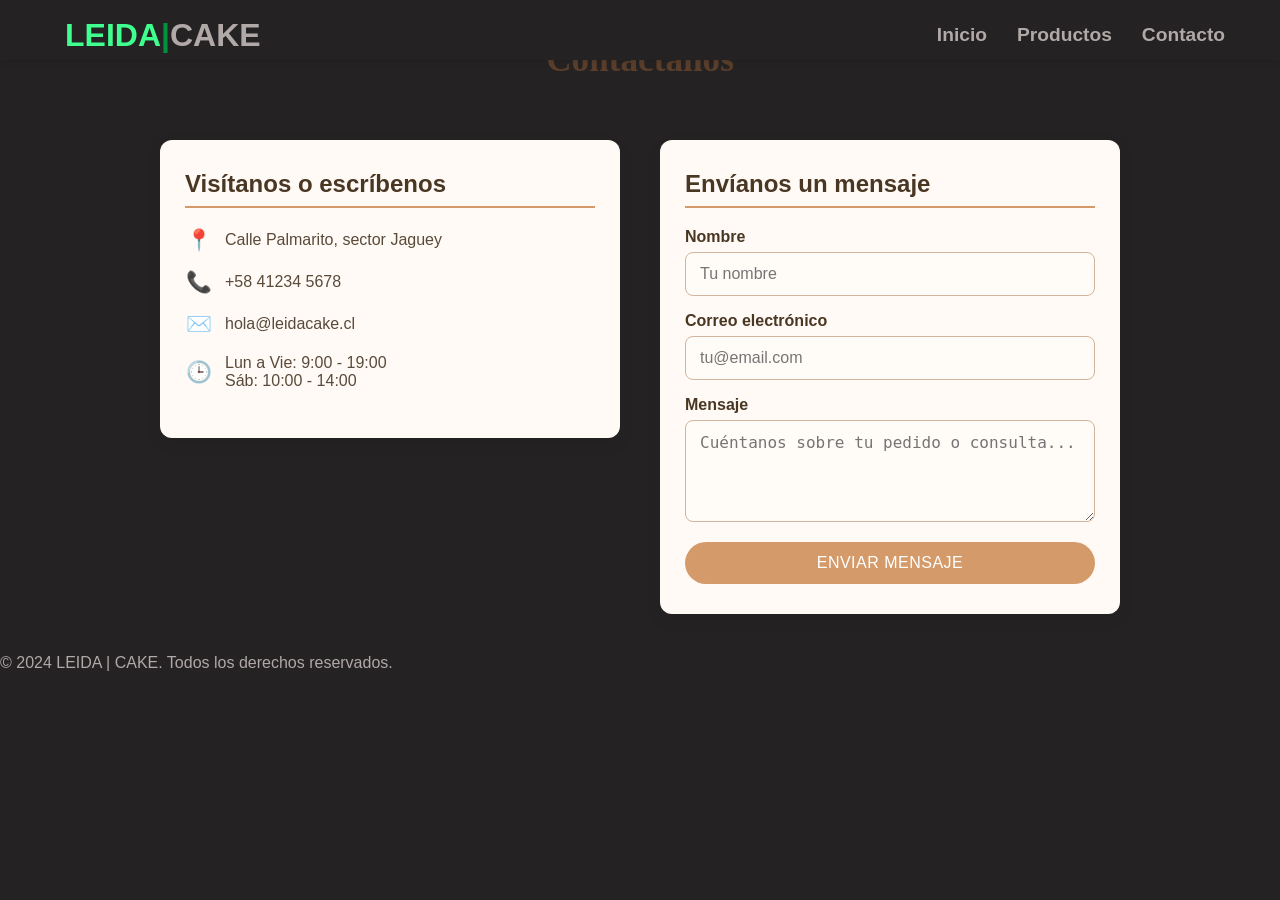
==== Contacto.html @ 2d8d4b7c "Add Contact page with form and styles" ====
<!DOCTYPE html> <html lang="es">   <head>     <meta charset="UTF-8" />     <meta name="viewport" content="width=device-width, initial-scale=1.0" />     <title>Contacto - LEIDA|CAKE</title>      <!-- Tus estilos originales (no se modifican) -->     <link rel="stylesheet" href="style.css" />      <!-- Estilos NUEVOS exclusivos de la página de contacto -->     <style>       .contacto {         max-width: 1000px;         margin: 40px auto;         padding: 0 20px;         display: grid;         grid-template-columns: 1fr 1fr;         gap: 40px;         align-items: start;       }        .contacto .titulo-seccion {         grid-column: 1 / -1;         text-align: center;         font-size: 2.2rem;         color: #5a3e2b;         margin-bottom: 20px;         font-family: 'Georgia', serif;       }        /* Información de contacto (izquierda) */       .info-contacto {         background: #fffaf5;         padding: 30px 25px;         border-radius: 12px;         box-shadow: 0 6px 18px rgba(0, 0, 0, 0.06);       }        .info-contacto h3 {         font-size: 1.5rem;         color: #4a3723;         margin-bottom: 20px;         border-bottom: 2px solid #d49a6a;         padding-bottom: 8px;       }        .dato {         display: flex;         align-items: center;         gap: 12px;         margin-bottom: 18px;         color: #5a4a3a;         font-size: 1rem;       }        .dato .icono {         font-size: 1.3rem;         min-width: 28px;         text-align: center;       }        /* Formulario (derecha) */       .formulario-contacto {         background: #fffaf5;         padding: 30px 25px;         border-radius: 12px;         box-shadow: 0 6px 18px rgba(0, 0, 0, 0.06);       }        .formulario-contacto h3 {         font-size: 1.5rem;         color: #4a3723;         margin-bottom: 20px;         border-bottom: 2px solid #d49a6a;         padding-bottom: 8px;       }        .form-grupo {         margin-bottom: 16px;       }        .form-grupo label {         display: block;         margin-bottom: 6px;         color: #4a3723;         font-weight: bold;       }        .form-grupo input,       .form-grupo textarea {         width: 100%;         padding: 12px 14px;         border: 1px solid #d2b49c;         border-radius: 8px;         font-size: 1rem;         background: #fffbf7;         transition: border 0.3s;         box-sizing: border-box;       }        .form-grupo input:focus,       .form-grupo textarea:focus {         outline: none;         border-color: #b87c4b;       }        .btn-enviar {         background: #d49a6a;         color: white;         border: none;         padding: 12px 28px;         border-radius: 25px;         font-size: 1rem;         cursor: pointer;         text-transform: uppercase;         letter-spacing: 0.5px;         transition: background 0.3s;         width: 100%;       }        .btn-enviar:hover {         background: #b87c4b;       }        .mensaje-exito {         color: #2e7d32;         background: #e8f5e9;         padding: 10px;         border-radius: 8px;         margin-bottom: 15px;         display: none;       }        /* Responsive */       @media (max-width: 700px) {         .contacto {           grid-template-columns: 1fr;           gap: 25px;         }         .contacto .titulo-seccion {           font-size: 1.8rem;         }       }     </style>   </head>    <body>     <!-- Menu de navegacion (EXACTAMENTE IGUAL a tu código original) -->     <header>       <nav class="menu">         <div class="container-menu">           <h1 class="titulo">LEIDA<span><span class="barra">|</span>CAKE</span></h1>           <button class="menu-toggle" id="mobile-menu">             <span class="bar">=</span>           </button>           <ul class="menu-list">             <li><a href="index.html">Inicio</a></li>             <li><a href="productos.html">Productos</a></li>             <li><a href="contacto.html">Contacto</a></li>           </ul>         </div>       </nav>     </header>      <!-- Sección de contacto -->     <main>       <section class="contacto">         <h2 class="titulo-seccion">Contáctanos</h2>          <!-- Bloque de información -->         <div class="info-contacto">           <h3>Visítanos o escríbenos</h3>           <div class="dato">             <span class="icono">📍</span>             <span>Calle Palmarito, sector Jaguey</span>           </div>           <div class="dato">             <span class="icono">📞</span>             <span>+58 41234 5678</span>           </div>           <div class="dato">             <span class="icono">✉️</span>             <span>hola@leidacake.cl</span>           </div>           <div class="dato">             <span class="icono">🕒</span>             <span>Lun a Vie: 9:00 - 19:00<br />Sáb: 10:00 - 14:00</span>           </div>         </div>          <!-- Formulario de contacto -->         <div class="formulario-contacto">           <h3>Envíanos un mensaje</h3>           <div id="mensaje-exito" class="mensaje-exito">             ¡Gracias! Tu mensaje ha sido enviado con éxito.           </div>           <form id="form-contacto">             <div class="form-grupo">               <label for="nombre">Nombre</label>               <input type="text" id="nombre" name="nombre" placeholder="Tu nombre" required />             </div>             <div class="form-grupo">               <label for="email">Correo electrónico</label>               <input type="email" id="email" name="email" placeholder="tu@email.com" required />             </div>             <div class="form-grupo">               <label for="mensaje">Mensaje</label>               <textarea id="mensaje" name="mensaje" rows="4" placeholder="Cuéntanos sobre tu pedido o consulta..." required></textarea>             </div>             <button type="submit" class="btn-enviar">Enviar mensaje</button>           </form>         </div>       </section>     </main>      <!-- Footer (EXACTAMENTE IGUAL) -->     <footer>       <p>&copy; 2024 LEIDA | CAKE. Todos los derechos reservados.</p>     </footer>      <!-- Script para el menú hamburguesa (no se modifica) -->     <script src="script.js"></script>      <!-- Pequeño script exclusivo para el formulario de contacto (simulación) -->     <script>       const formulario = document.getElementById('form-contacto');       const mensajeExito = document.getElementById('mensaje-exito');        formulario.addEventListener('submit', function(event) {         event.preventDefault(); // Evita el envío real         // Muestra el mensaje de éxito y limpia el formulario         mensajeExito.style.display = 'block';         formulario.reset();         // Opcional: ocultar el mensaje después de unos segundos         setTimeout(() => {           mensajeExito.style.display = 'none';         }, 4000);       });     </script>   </> </>
---- style.css ----
* {
  margin: 0;
  padding: 0;
  box-sizing: border-box;
}
/* Estilos para el cuerpo del documento */
body {
  background: var(--primary);
  font-family: "Poppins", sans-serif;
  color: var(--secondary);
}
/* Colores de las variables */
:root {
  --primary: #242222;
  --secondary: #b1a8a8;
  --accent: #3fff8f;
  --accent2: #02923e;
  --secondary2: #e0dcdc;
  --secondary3: #c9c0c0;
}
/* estilo para titulo*/
.titulo {
  font-size: 2rem;
  margin: 20px;
  color: var(--accent);
  padding: 5px;
  align-items: center;
}
.titulo span {
  color: var(--secondary);
}
.titulo span .barra {
  color: var(--accent2);
}
/* Estilos para el menú */
header {
  position: fixed;
  top: 0;
  width: 100%;
  background: var(--primary);
  padding: 10px;
  box-shadow: 0 2px 5px rgba(0, 0, 0, 0.1);
  z-index: 1000;
  height: 60px;
}
/* Estilos para el contenedor del menú */
.container-menu {
  display: flex;
  justify-content: space-between;
  align-items: center;
  max-width: 1200px;
  margin: 0 auto;
  height: 50px;
  position: relative;
}
/* Estilos para la lista del menú */
.menu-list {
  list-style: none;
  display: flex;
  padding: 10px;
  gap: 20px;
}
.menu-list li {
  position: relative;
  align-items: center;
  display: flex;
}
.menu-list li:hover {
  border-bottom: 2px solid var(--accent);
}

/* Estilos para los enlaces del menú */
.menu-list li a {
  text-decoration: none;
  color: var(--secondary);
  font-size: 1.2rem;
  padding: 5px;
  transition: color 0.5s;
  font-weight: bold;
}
.menu-list li a:hover {
  color: var(--accent);
}
/* Estilos para el menu toggle */
.menu-toggle {
  border: none;
  background: none;
  color: var(--secondary);
  flex-direction: column;
  cursor: pointer;
  font-size: 3rem;
  position: absolute;
  right: 25px;
  display: none;
}
/* Estilos para el submenú responsivo 768px */
@media (max-width: 768px) {
  .menu-toggle {
    display: block;
  }
  .menu-list {
    flex-direction: column;
    width: 100%;
    text-align: center;
    z-index: 999;
    display: none;
  }
  .menu-list li {
    width: 100%;
    align-items: center;
    justify-content: center;

    left: 0;
    transition: border-bottom 1s ease;
  }

  .titulo {
    font-size: 1.8rem;
  }
  .menu-list li a {
    display: block;
    width: 100%;
    padding: 10px;
    font-size: 1.1rem;
  }
}
/* Estilos para el submenú responsivo 480px */
@media (max-width: 480px) {
  .menu-toggle {
    font-size: 2.5rem;
    right: 15px;
  }
  .titulo {
    font-size: 1.5rem;
  }
  .menu-list li a {
    font-size: 1rem;
  }
  .menu-list {
    gap: 10px;
  }
}
/* Estilos para el menú activo en dispositivos móviles */
.menu.active {
  .menu-list {
    display: block;
    flex-direction: column;
    align-items: center;
    gap: 10px;
    position: absolute;
    top: 60px;
    left: 0;
    width: 100%;
    background: var(--primary);
    padding: 20px 0;
    z-index: 999;
    box-shadow: 0 2px 5px rgba(0, 0, 0, 0.1);
  }
}
.hero {
  display: flex;
  flex-direction: column;
  align-items: center;
  justify-content: center;
  height: 100px;
  text-align: center;
  background: var(--primary);
  width: 100%;
  position: relative;
  top: 80px;
}
h2 .barra{
  color: var(--accent2);
}
h2 {
  color: var(--accent);
  font-size: 2rem;
  margin-bottom: 10px;
}
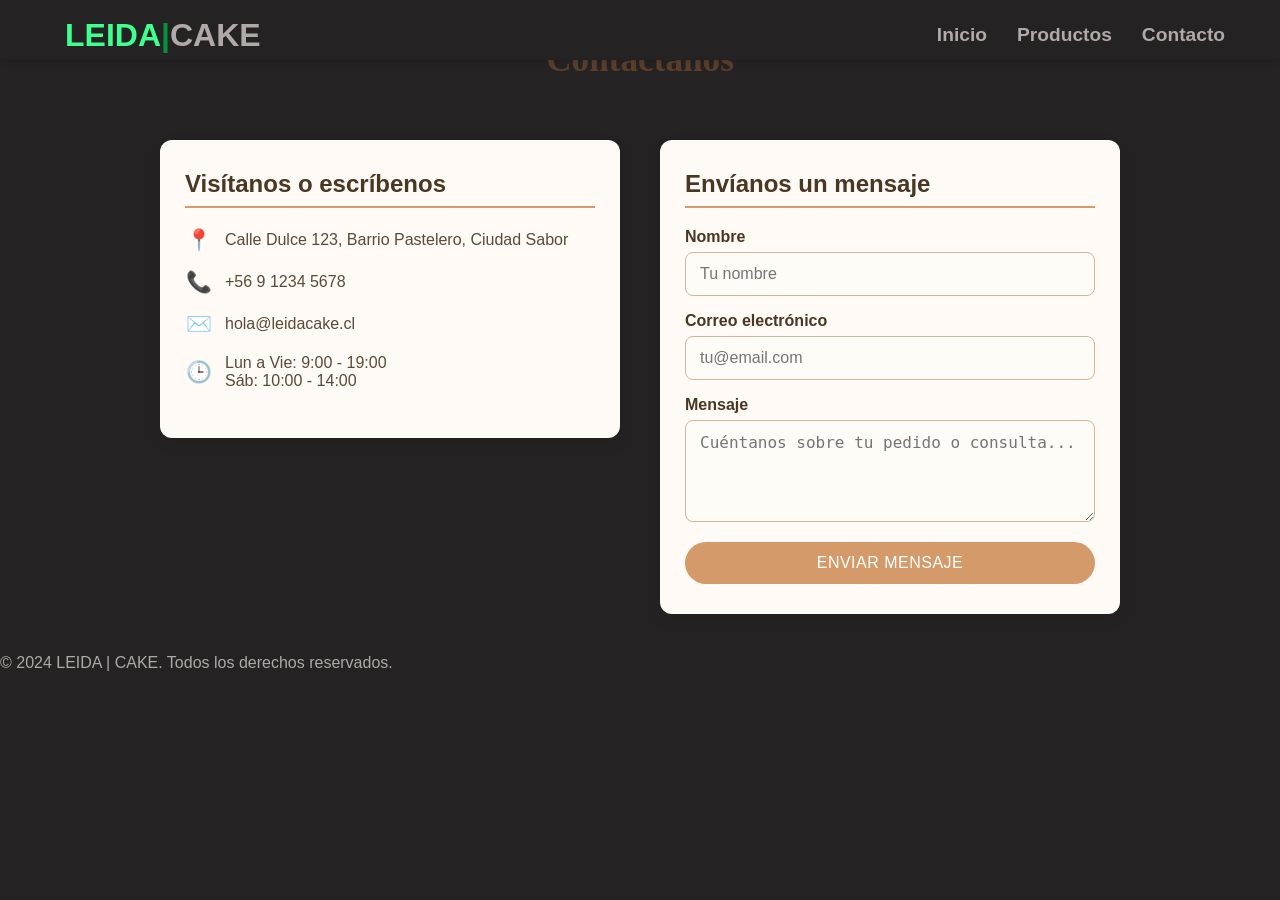
==== commit 0e65d264: "Actualizar Contacto.html" ====
--- a/Contacto.html
+++ b/Contacto.html
@@ -1 +1,242 @@
-<!DOCTYPE html> <html lang="es">   <head>     <meta charset="UTF-8" />     <meta name="viewport" content="width=device-width, initial-scale=1.0" />     <title>Contacto - LEIDA|CAKE</title>      <!-- Tus estilos originales (no se modifican) -->     <link rel="stylesheet" href="style.css" />      <!-- Estilos NUEVOS exclusivos de la página de contacto -->     <style>       .contacto {         max-width: 1000px;         margin: 40px auto;         padding: 0 20px;         display: grid;         grid-template-columns: 1fr 1fr;         gap: 40px;         align-items: start;       }        .contacto .titulo-seccion {         grid-column: 1 / -1;         text-align: center;         font-size: 2.2rem;         color: #5a3e2b;         margin-bottom: 20px;         font-family: 'Georgia', serif;       }        /* Información de contacto (izquierda) */       .info-contacto {         background: #fffaf5;         padding: 30px 25px;         border-radius: 12px;         box-shadow: 0 6px 18px rgba(0, 0, 0, 0.06);       }        .info-contacto h3 {         font-size: 1.5rem;         color: #4a3723;         margin-bottom: 20px;         border-bottom: 2px solid #d49a6a;         padding-bottom: 8px;       }        .dato {         display: flex;         align-items: center;         gap: 12px;         margin-bottom: 18px;         color: #5a4a3a;         font-size: 1rem;       }        .dato .icono {         font-size: 1.3rem;         min-width: 28px;         text-align: center;       }        /* Formulario (derecha) */       .formulario-contacto {         background: #fffaf5;         padding: 30px 25px;         border-radius: 12px;         box-shadow: 0 6px 18px rgba(0, 0, 0, 0.06);       }        .formulario-contacto h3 {         font-size: 1.5rem;         color: #4a3723;         margin-bottom: 20px;         border-bottom: 2px solid #d49a6a;         padding-bottom: 8px;       }        .form-grupo {         margin-bottom: 16px;       }        .form-grupo label {         display: block;         margin-bottom: 6px;         color: #4a3723;         font-weight: bold;       }        .form-grupo input,       .form-grupo textarea {         width: 100%;         padding: 12px 14px;         border: 1px solid #d2b49c;         border-radius: 8px;         font-size: 1rem;         background: #fffbf7;         transition: border 0.3s;         box-sizing: border-box;       }        .form-grupo input:focus,       .form-grupo textarea:focus {         outline: none;         border-color: #b87c4b;       }        .btn-enviar {         background: #d49a6a;         color: white;         border: none;         padding: 12px 28px;         border-radius: 25px;         font-size: 1rem;         cursor: pointer;         text-transform: uppercase;         letter-spacing: 0.5px;         transition: background 0.3s;         width: 100%;       }        .btn-enviar:hover {         background: #b87c4b;       }        .mensaje-exito {         color: #2e7d32;         background: #e8f5e9;         padding: 10px;         border-radius: 8px;         margin-bottom: 15px;         display: none;       }        /* Responsive */       @media (max-width: 700px) {         .contacto {           grid-template-columns: 1fr;           gap: 25px;         }         .contacto .titulo-seccion {           font-size: 1.8rem;         }       }     </style>   </head>    <body>     <!-- Menu de navegacion (EXACTAMENTE IGUAL a tu código original) -->     <header>       <nav class="menu">         <div class="container-menu">           <h1 class="titulo">LEIDA<span><span class="barra">|</span>CAKE</span></h1>           <button class="menu-toggle" id="mobile-menu">             <span class="bar">=</span>           </button>           <ul class="menu-list">             <li><a href="index.html">Inicio</a></li>             <li><a href="productos.html">Productos</a></li>             <li><a href="contacto.html">Contacto</a></li>           </ul>         </div>       </nav>     </header>      <!-- Sección de contacto -->     <main>       <section class="contacto">         <h2 class="titulo-seccion">Contáctanos</h2>          <!-- Bloque de información -->         <div class="info-contacto">           <h3>Visítanos o escríbenos</h3>           <div class="dato">             <span class="icono">📍</span>             <span>Calle Palmarito, sector Jaguey</span>           </div>           <div class="dato">             <span class="icono">📞</span>             <span>+58 41234 5678</span>           </div>           <div class="dato">             <span class="icono">✉️</span>             <span>hola@leidacake.cl</span>           </div>           <div class="dato">             <span class="icono">🕒</span>             <span>Lun a Vie: 9:00 - 19:00<br />Sáb: 10:00 - 14:00</span>           </div>         </div>          <!-- Formulario de contacto -->         <div class="formulario-contacto">           <h3>Envíanos un mensaje</h3>           <div id="mensaje-exito" class="mensaje-exito">             ¡Gracias! Tu mensaje ha sido enviado con éxito.           </div>           <form id="form-contacto">             <div class="form-grupo">               <label for="nombre">Nombre</label>               <input type="text" id="nombre" name="nombre" placeholder="Tu nombre" required />             </div>             <div class="form-grupo">               <label for="email">Correo electrónico</label>               <input type="email" id="email" name="email" placeholder="tu@email.com" required />             </div>             <div class="form-grupo">               <label for="mensaje">Mensaje</label>               <textarea id="mensaje" name="mensaje" rows="4" placeholder="Cuéntanos sobre tu pedido o consulta..." required></textarea>             </div>             <button type="submit" class="btn-enviar">Enviar mensaje</button>           </form>         </div>       </section>     </main>      <!-- Footer (EXACTAMENTE IGUAL) -->     <footer>       <p>&copy; 2024 LEIDA | CAKE. Todos los derechos reservados.</p>     </footer>      <!-- Script para el menú hamburguesa (no se modifica) -->     <script src="script.js"></script>      <!-- Pequeño script exclusivo para el formulario de contacto (simulación) -->     <script>       const formulario = document.getElementById('form-contacto');       const mensajeExito = document.getElementById('mensaje-exito');        formulario.addEventListener('submit', function(event) {         event.preventDefault(); // Evita el envío real         // Muestra el mensaje de éxito y limpia el formulario         mensajeExito.style.display = 'block';         formulario.reset();         // Opcional: ocultar el mensaje después de unos segundos         setTimeout(() => {           mensajeExito.style.display = 'none';         }, 4000);       });     </script>   </> </>
+<!DOCTYPE html>
+<html lang="es">
+  <head>
+    <meta charset="UTF-8" />
+    <meta name="viewport" content="width=device-width, initial-scale=1.0" />
+    <title>Contacto - LEIDA|CAKE</title>
+
+    <!-- Tus estilos originales (no se modifican) -->
+    <link rel="stylesheet" href="style.css" />
+
+    <!-- Estilos NUEVOS exclusivos de la página de contacto -->
+    <style>
+      .contacto {
+        max-width: 1000px;
+        margin: 40px auto;
+        padding: 0 20px;
+        display: grid;
+        grid-template-columns: 1fr 1fr;
+        gap: 40px;
+        align-items: start;
+      }
+
+      .contacto .titulo-seccion {
+        grid-column: 1 / -1;
+        text-align: center;
+        font-size: 2.2rem;
+        color: #5a3e2b;
+        margin-bottom: 20px;
+        font-family: 'Georgia', serif;
+      }
+
+      /* Información de contacto (izquierda) */
+      .info-contacto {
+        background: #fffaf5;
+        padding: 30px 25px;
+        border-radius: 12px;
+        box-shadow: 0 6px 18px rgba(0, 0, 0, 0.06);
+      }
+
+      .info-contacto h3 {
+        font-size: 1.5rem;
+        color: #4a3723;
+        margin-bottom: 20px;
+        border-bottom: 2px solid #d49a6a;
+        padding-bottom: 8px;
+      }
+
+      .dato {
+        display: flex;
+        align-items: center;
+        gap: 12px;
+        margin-bottom: 18px;
+        color: #5a4a3a;
+        font-size: 1rem;
+      }
+
+      .dato .icono {
+        font-size: 1.3rem;
+        min-width: 28px;
+        text-align: center;
+      }
+
+      /* Formulario (derecha) */
+      .formulario-contacto {
+        background: #fffaf5;
+        padding: 30px 25px;
+        border-radius: 12px;
+        box-shadow: 0 6px 18px rgba(0, 0, 0, 0.06);
+      }
+
+      .formulario-contacto h3 {
+        font-size: 1.5rem;
+        color: #4a3723;
+        margin-bottom: 20px;
+        border-bottom: 2px solid #d49a6a;
+        padding-bottom: 8px;
+      }
+
+      .form-grupo {
+        margin-bottom: 16px;
+      }
+
+      .form-grupo label {
+        display: block;
+        margin-bottom: 6px;
+        color: #4a3723;
+        font-weight: bold;
+      }
+
+      .form-grupo input,
+      .form-grupo textarea {
+        width: 100%;
+        padding: 12px 14px;
+        border: 1px solid #d2b49c;
+        border-radius: 8px;
+        font-size: 1rem;
+        background: #fffbf7;
+        transition: border 0.3s;
+        box-sizing: border-box;
+      }
+
+      .form-grupo input:focus,
+      .form-grupo textarea:focus {
+        outline: none;
+        border-color: #b87c4b;
+      }
+
+      .btn-enviar {
+        background: #d49a6a;
+        color: white;
+        border: none;
+        padding: 12px 28px;
+        border-radius: 25px;
+        font-size: 1rem;
+        cursor: pointer;
+        text-transform: uppercase;
+        letter-spacing: 0.5px;
+        transition: background 0.3s;
+        width: 100%;
+      }
+
+      .btn-enviar:hover {
+        background: #b87c4b;
+      }
+
+      .mensaje-exito {
+        color: #2e7d32;
+        background: #e8f5e9;
+        padding: 10px;
+        border-radius: 8px;
+        margin-bottom: 15px;
+        display: none;
+      }
+
+      /* Responsive */
+      @media (max-width: 700px) {
+        .contacto {
+          grid-template-columns: 1fr;
+          gap: 25px;
+        }
+        .contacto .titulo-seccion {
+          font-size: 1.8rem;
+        }
+      }
+    </style>
+  </head>
+
+  <body>
+    <!-- Menu de navegacion (EXACTAMENTE IGUAL a tu código original) -->
+    <header>
+      <nav class="menu">
+        <div class="container-menu">
+          <h1 class="titulo">LEIDA<span><span class="barra">|</span>CAKE</span></h1>
+          <button class="menu-toggle" id="mobile-menu">
+            <span class="bar">=</span>
+          </button>
+          <ul class="menu-list">
+            <li><a href="index.html">Inicio</a></li>
+            <li><a href="productos.html">Productos</a></li>
+            <li><a href="contacto.html">Contacto</a></li>
+          </ul>
+        </div>
+      </nav>
+    </header>
+
+    <!-- Sección de contacto -->
+    <main>
+      <section class="contacto">
+        <h2 class="titulo-seccion">Contáctanos</h2>
+
+        <!-- Bloque de información -->
+        <div class="info-contacto">
+          <h3>Visítanos o escríbenos</h3>
+          <div class="dato">
+            <span class="icono">📍</span>
+            <span>Calle Dulce 123, Barrio Pastelero, Ciudad Sabor</span>
+          </div>
+          <div class="dato">
+            <span class="icono">📞</span>
+            <span>+56 9 1234 5678</span>
+          </div>
+          <div class="dato">
+            <span class="icono">✉️</span>
+            <span>hola@leidacake.cl</span>
+          </div>
+          <div class="dato">
+            <span class="icono">🕒</span>
+            <span>Lun a Vie: 9:00 - 19:00<br />Sáb: 10:00 - 14:00</span>
+          </div>
+        </div>
+
+        <!-- Formulario de contacto -->
+        <div class="formulario-contacto">
+          <h3>Envíanos un mensaje</h3>
+          <div id="mensaje-exito" class="mensaje-exito">
+            ¡Gracias! Tu mensaje ha sido enviado con éxito.
+          </div>
+          <form id="form-contacto">
+            <div class="form-grupo">
+              <label for="nombre">Nombre</label>
+              <input type="text" id="nombre" name="nombre" placeholder="Tu nombre" required />
+            </div>
+            <div class="form-grupo">
+              <label for="email">Correo electrónico</label>
+              <input type="email" id="email" name="email" placeholder="tu@email.com" required />
+            </div>
+            <div class="form-grupo">
+              <label for="mensaje">Mensaje</label>
+              <textarea id="mensaje" name="mensaje" rows="4" placeholder="Cuéntanos sobre tu pedido o consulta..." required></textarea>
+            </div>
+            <button type="submit" class="btn-enviar">Enviar mensaje</button>
+          </form>
+        </div>
+      </section>
+    </main>
+
+    <!-- Footer (EXACTAMENTE IGUAL) -->
+    <footer>
+      <p>&copy; 2024 LEIDA | CAKE. Todos los derechos reservados.</p>
+    </footer>
+
+    <!-- Script para el menú hamburguesa (no se modifica) -->
+    <script src="script.js"></script>
+
+    <!-- Pequeño script exclusivo para el formulario de contacto (simulación) -->
+    <script>
+      const formulario = document.getElementById('form-contacto');
+      const mensajeExito = document.getElementById('mensaje-exito');
+
+      formulario.addEventListener('submit', function(event) {
+        event.preventDefault(); // Evita el envío real
+        // Muestra el mensaje de éxito y limpia el formulario
+        mensajeExito.style.display = 'block';
+        formulario.reset();
+        // Opcional: ocultar el mensaje después de unos segundos
+        setTimeout(() => {
+          mensajeExito.style.display = 'none';
+        }, 4000);
+      });
+    </script>
+  </body>
+</html>
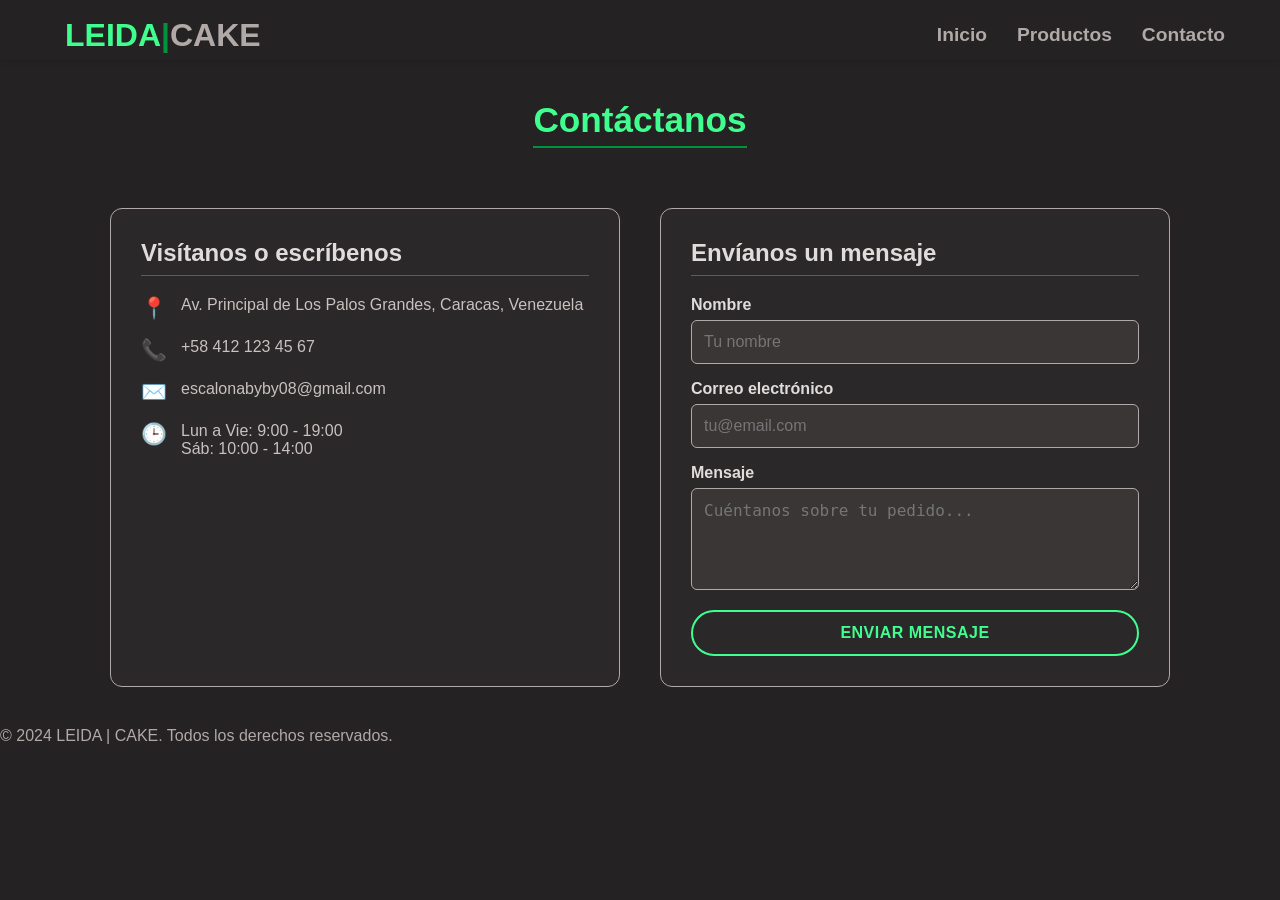
==== commit d0e2b0ee: "Actualizar Contacto.html" ====
--- a/Contacto.html
+++ b/Contacto.html
@@ -5,74 +5,75 @@
     <meta name="viewport" content="width=device-width, initial-scale=1.0" />
     <title>Contacto - LEIDA|CAKE</title>
 
-    <!-- Tus estilos originales (no se modifican) -->
+    <!-- Tus estilos originales (NO SE MODIFICAN) -->
     <link rel="stylesheet" href="style.css" />
 
-    <!-- Estilos NUEVOS exclusivos de la página de contacto -->
+    <!-- Estilos NUEVOS exclusivos de la sección de contacto -->
     <style>
       .contacto {
-        max-width: 1000px;
-        margin: 40px auto;
+        max-width: 1100px;
+        margin: 100px auto 40px;
         padding: 0 20px;
         display: grid;
         grid-template-columns: 1fr 1fr;
         gap: 40px;
-        align-items: start;
+        color: var(--secondary);
       }
 
       .contacto .titulo-seccion {
         grid-column: 1 / -1;
         text-align: center;
         font-size: 2.2rem;
-        color: #5a3e2b;
+        color: var(--accent);
         margin-bottom: 20px;
-        font-family: 'Georgia', serif;
-      }
-
-      /* Información de contacto (izquierda) */
+        border-bottom: 2px solid var(--accent2);
+        display: inline-block;
+        justify-self: center;
+        padding-bottom: 6px;
+      }
+
       .info-contacto {
-        background: #fffaf5;
-        padding: 30px 25px;
+        background: #2a2828;
+        padding: 30px;
         border-radius: 12px;
-        box-shadow: 0 6px 18px rgba(0, 0, 0, 0.06);
+        border: 1px solid var(--secondary);
       }
 
       .info-contacto h3 {
         font-size: 1.5rem;
-        color: #4a3723;
+        color: var(--secondary2);
         margin-bottom: 20px;
-        border-bottom: 2px solid #d49a6a;
+        border-bottom: 1px solid var(--accent2);
         padding-bottom: 8px;
       }
 
       .dato {
         display: flex;
-        align-items: center;
+        align-items: flex-start;
         gap: 12px;
         margin-bottom: 18px;
-        color: #5a4a3a;
+        color: var(--secondary3);
         font-size: 1rem;
       }
 
       .dato .icono {
         font-size: 1.3rem;
         min-width: 28px;
-        text-align: center;
-      }
-
-      /* Formulario (derecha) */
+        color: var(--accent);
+      }
+
       .formulario-contacto {
-        background: #fffaf5;
-        padding: 30px 25px;
+        background: #2a2828;
+        padding: 30px;
         border-radius: 12px;
-        box-shadow: 0 6px 18px rgba(0, 0, 0, 0.06);
+        border: 1px solid var(--secondary);
       }
 
       .formulario-contacto h3 {
         font-size: 1.5rem;
-        color: #4a3723;
+        color: var(--secondary2);
         margin-bottom: 20px;
-        border-bottom: 2px solid #d49a6a;
+        border-bottom: 1px solid var(--accent2);
         padding-bottom: 8px;
       }
 
@@ -83,18 +84,19 @@
       .form-grupo label {
         display: block;
         margin-bottom: 6px;
-        color: #4a3723;
+        color: var(--secondary2);
         font-weight: bold;
       }
 
       .form-grupo input,
       .form-grupo textarea {
         width: 100%;
-        padding: 12px 14px;
-        border: 1px solid #d2b49c;
-        border-radius: 8px;
+        padding: 12px;
+        background: #3a3636;
+        border: 1px solid var(--secondary);
+        border-radius: 6px;
+        color: var(--secondary2);
         font-size: 1rem;
-        background: #fffbf7;
         transition: border 0.3s;
         box-sizing: border-box;
       }
@@ -102,37 +104,39 @@
       .form-grupo input:focus,
       .form-grupo textarea:focus {
         outline: none;
-        border-color: #b87c4b;
+        border-color: var(--accent);
       }
 
       .btn-enviar {
-        background: #d49a6a;
-        color: white;
-        border: none;
+        background: transparent;
+        border: 2px solid var(--accent);
+        color: var(--accent);
         padding: 12px 28px;
         border-radius: 25px;
         font-size: 1rem;
+        font-weight: bold;
         cursor: pointer;
         text-transform: uppercase;
         letter-spacing: 0.5px;
-        transition: background 0.3s;
         width: 100%;
+        transition: 0.3s;
       }
 
       .btn-enviar:hover {
-        background: #b87c4b;
+        background: var(--accent);
+        color: var(--primary);
       }
 
       .mensaje-exito {
-        color: #2e7d32;
-        background: #e8f5e9;
+        background: #1e3b1e;
+        color: var(--accent);
         padding: 10px;
         border-radius: 8px;
         margin-bottom: 15px;
         display: none;
-      }
-
-      /* Responsive */
+        text-align: center;
+      }
+
       @media (max-width: 700px) {
         .contacto {
           grid-template-columns: 1fr;
@@ -146,7 +150,7 @@
   </head>
 
   <body>
-    <!-- Menu de navegacion (EXACTAMENTE IGUAL a tu código original) -->
+    <!-- Menú de navegación (EXACTAMENTE IGUAL) -->
     <header>
       <nav class="menu">
         <div class="container-menu">
@@ -157,7 +161,7 @@
           <ul class="menu-list">
             <li><a href="index.html">Inicio</a></li>
             <li><a href="productos.html">Productos</a></li>
-            <li><a href="contacto.html">Contacto</a></li>
+            <li><a href="Contacto.html">Contacto</a></li>
           </ul>
         </div>
       </nav>
@@ -168,20 +172,19 @@
       <section class="contacto">
         <h2 class="titulo-seccion">Contáctanos</h2>
 
-        <!-- Bloque de información -->
         <div class="info-contacto">
           <h3>Visítanos o escríbenos</h3>
           <div class="dato">
             <span class="icono">📍</span>
-            <span>Calle Dulce 123, Barrio Pastelero, Ciudad Sabor</span>
+            <span>Av. Principal de Los Palos Grandes, Caracas, Venezuela</span>
           </div>
           <div class="dato">
             <span class="icono">📞</span>
-            <span>+56 9 1234 5678</span>
+            <span>+58 412 123 45 67</span>
           </div>
           <div class="dato">
             <span class="icono">✉️</span>
-            <span>hola@leidacake.cl</span>
+            <span>escalonabyby08@gmail.com</span>
           </div>
           <div class="dato">
             <span class="icono">🕒</span>
@@ -189,24 +192,23 @@
           </div>
         </div>
 
-        <!-- Formulario de contacto -->
         <div class="formulario-contacto">
           <h3>Envíanos un mensaje</h3>
           <div id="mensaje-exito" class="mensaje-exito">
-            ¡Gracias! Tu mensaje ha sido enviado con éxito.
+            ¡Gracias! Tu mensaje ha sido enviado.
           </div>
           <form id="form-contacto">
             <div class="form-grupo">
               <label for="nombre">Nombre</label>
-              <input type="text" id="nombre" name="nombre" placeholder="Tu nombre" required />
+              <input type="text" id="nombre" placeholder="Tu nombre" required />
             </div>
             <div class="form-grupo">
               <label for="email">Correo electrónico</label>
-              <input type="email" id="email" name="email" placeholder="tu@email.com" required />
+              <input type="email" id="email" placeholder="tu@email.com" required />
             </div>
             <div class="form-grupo">
               <label for="mensaje">Mensaje</label>
-              <textarea id="mensaje" name="mensaje" rows="4" placeholder="Cuéntanos sobre tu pedido o consulta..." required></textarea>
+              <textarea id="mensaje" rows="4" placeholder="Cuéntanos sobre tu pedido..." required></textarea>
             </div>
             <button type="submit" class="btn-enviar">Enviar mensaje</button>
           </form>
@@ -214,28 +216,20 @@
       </section>
     </main>
 
-    <!-- Footer (EXACTAMENTE IGUAL) -->
     <footer>
       <p>&copy; 2024 LEIDA | CAKE. Todos los derechos reservados.</p>
     </footer>
 
-    <!-- Script para el menú hamburguesa (no se modifica) -->
     <script src="script.js"></script>
-
-    <!-- Pequeño script exclusivo para el formulario de contacto (simulación) -->
     <script>
-      const formulario = document.getElementById('form-contacto');
-      const mensajeExito = document.getElementById('mensaje-exito');
-
-      formulario.addEventListener('submit', function(event) {
-        event.preventDefault(); // Evita el envío real
-        // Muestra el mensaje de éxito y limpia el formulario
-        mensajeExito.style.display = 'block';
-        formulario.reset();
-        // Opcional: ocultar el mensaje después de unos segundos
-        setTimeout(() => {
-          mensajeExito.style.display = 'none';
-        }, 4000);
+      // Simulación de envío del formulario
+      const form = document.getElementById('form-contacto');
+      const exito = document.getElementById('mensaje-exito');
+      form.addEventListener('submit', (e) => {
+        e.preventDefault();
+        exito.style.display = 'block';
+        form.reset();
+        setTimeout(() => { exito.style.display = 'none'; }, 4000);
       });
     </script>
   </body>
